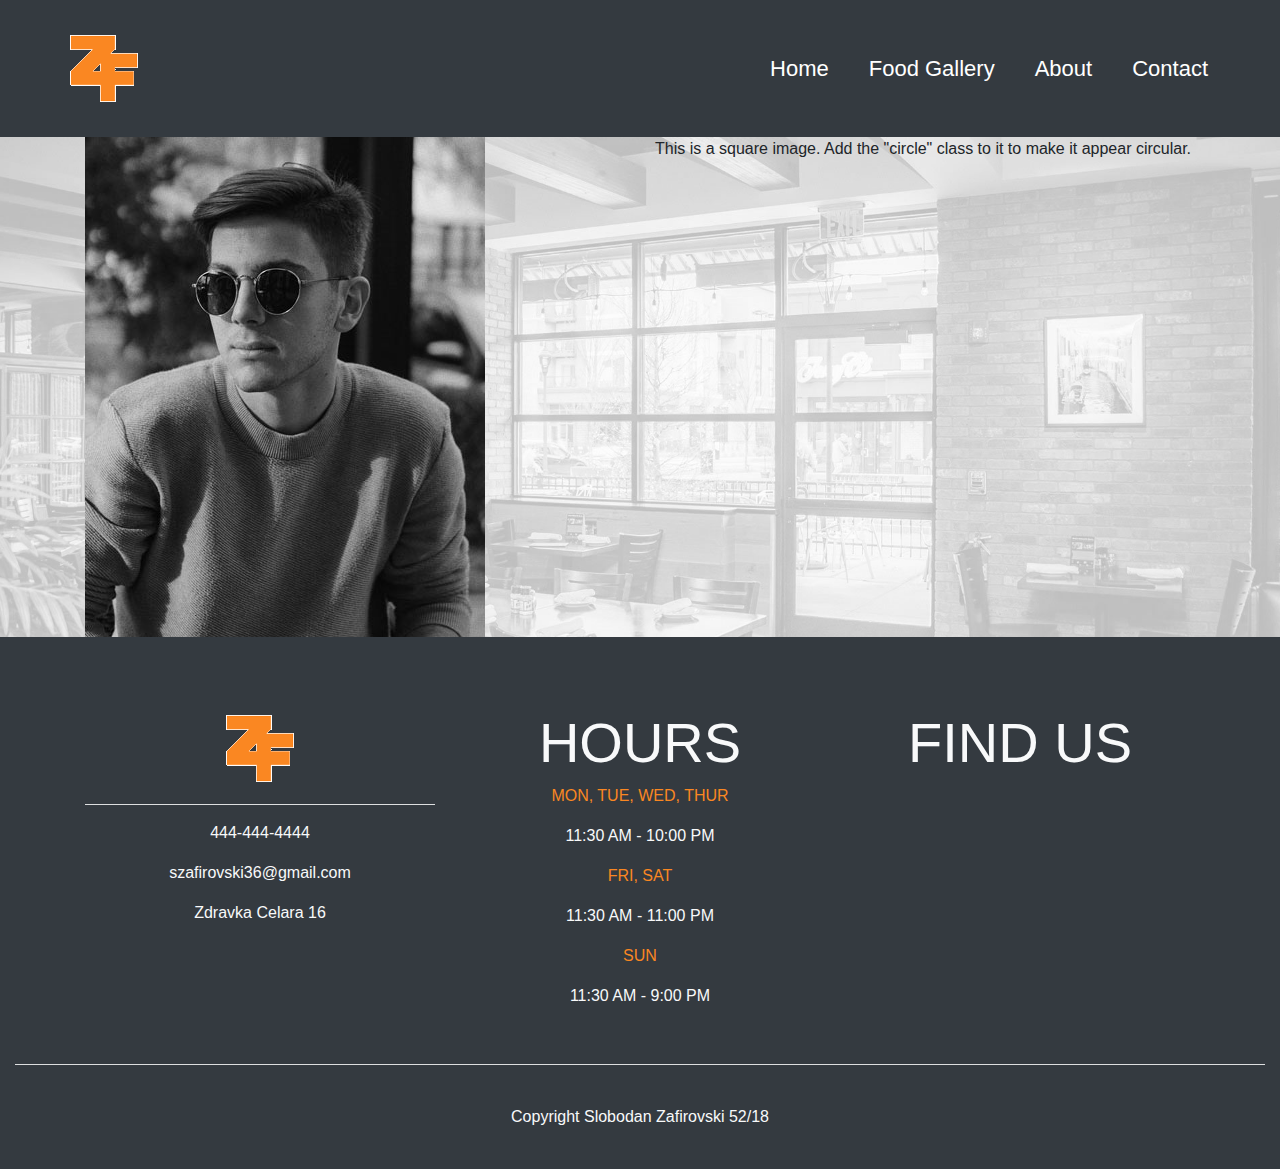
==== about.html @ b28253d8 "firstupload" ====
<!DOCTYPE html>
<html lang="en">
<head>
    <meta charset="UTF-8">
    <meta name="viewport" content="width=device-width, initial-scale=1.0">
    <meta http-equiv="X-UA-Compatible" content="ie=edge">
    <title>Zafir's Bar & Restaurant</title>
    <link rel="stylesheet" type="text/css" href="css/bootstrap.min.css"/>
    <link rel="stylesheet" type="text/css" href="css/style.css"/>
    <link rel="stylesheet" href="https://use.fontawesome.com/releases/v5.8.2/css/all.css" integrity="sha384-oS3vJWv+0UjzBfQzYUhtDYW+Pj2yciDJxpsK1OYPAYjqT085Qq/1cq5FLXAZQ7Ay" crossorigin="anonymous">
    <script type="text/javascript" src="js/materialize.min.js"></script>
    <script src="js/jquery.min.js"></script>
    <script src="js/bootstrap.min.js"></script>
</head>
<body>
  <!--Navigation-->
  <nav class="navbar navbar-expand-lg pb-4 pt-4 bg-dark bgopacity">
      <a class="navbar-brand pl-lg-5 pl-md-5" href="#">
        <img src="images/logo.png" alt="Logo" class="img-fluid">
      </a>
      <button class="navbar-toggler navbar-light bg-light" type="button" data-toggle="collapse" data-target="#navbarSupportedContent" aria-controls="navbarSupportedContent" aria-expanded="false" aria-label="Toggle navigation">
        <span class="navbar-toggler-icon"></span>
      </button>
    
      <div class="collapse navbar-collapse " id="navbarSupportedContent">
        <ul class="navbar-nav ml-auto pr-lg-5 pr-md-5">
          <li class="nav-item pl-md-4 pl-lg-4 text-center">
            <a class="nav-link" href="index.html">Home <span class="sr-only">(current)</span></a>
          </li>
          <li class="nav-item pl-md-4 pl-lg-4 text-center">
            <a class="nav-link" href="gallery.html">Food Gallery</a>
          </li>
          <li class="nav-item pl-md-4 pl-lg-4 text-center">
              <a class="nav-link" href="about.html">About</a>
            </li>         
            <li class="nav-item pl-md-4 pl-lg-4 text-center">
                <a class="nav-link" href="contact.html">Contact</a>
              </li> 
        </ul>
        
      </div>
    </nav>
    <div class="container-fluid belapozadina">
        <div class="container">
            <div class="row">
                    <div class="col s12 m8 offset-m2 l6 offset-l3">
                            <div class="card-panel grey lighten-5 z-depth-1">
                              <div class="row valign-wrapper">
                                <div class="col s2">
                                  <img src="images/mojaslika.jpg" alt="" class="square responsive-img"> <!-- notice the "circle" class -->
                                </div>
                                <div class="col s10">
                                  <span class="black-text">
                                    This is a square image. Add the "circle" class to it to make it appear circular.
                                  </span>
                                </div>
                              </div>
                            </div>
                          </div>
            </div>
        </div>
    </div>
        <!--Footer-->
      <footer>
            <div class="container-fluid bg-dark">
              <div class="container">
                <br>
                <br><br>
              <div class="row text-center">
                <div class="col-lg-4 col-sm-12 text-light text-center">
                  <img src="images/logo.png" alt="Logo">
                  <hr class="bg-light">
                  <p>444-444-4444</p>
                  <p>szafirovski36@gmail.com</p>
                  <p>Zdravka Celara 16</p>
                </div>
                <div class="col-lg-4 col-sm-12 text-light text-center">
                    <h6 class="display-4">HOURS</h6>
                    <p class="colororange">MON, TUE, WED, THUR</p>
                    <p>11:30 AM - 10:00 PM</p>
                    <p class="colororange">FRI, SAT</p>
                    <p>11:30 AM - 11:00 PM</p>
                    <p class="colororange">SUN</p>
                    <p>11:30 AM - 9:00 PM</p>
                  </div>
                  <div class="col-lg-4 col-sm-12 text-light text-center">
                      <h6 class="display-4">FIND US</h6>
                      <a href="" class="pl-2 g"><i class="fab fa-facebook-square"></i></a>
                      <a href="" class="pl-4 g"><i class="fab fa-instagram"></i></a>
                      <a href="" class="pl-4 g"><i class="fab fa-twitter"></i></a>
                    </div>
                  </div>
              </div>
              <div class="row text-center">
                <div class="col-12">
                  <br><hr class="bg-light"><br>
                  <p class="text-light">Copyright Slobodan Zafirovski 52/18</p>
                  <br>
              </div>
              </div>
            </div>
          </footer>
</body>
</html>
---- css/style.css ----
*{
    padding: 0;
    margin: 0;
}
@import url('https://fonts.googleapis.com/css?family=Kanit&display=swap');
body{
    font-family: 'Kanit', sans-serif;
}
body::-webkit-scrollbar {
    width: 1em;
}
 
body::-webkit-scrollbar-track {
    -webkit-box-shadow: inset 0 0 6px rgba(0,0,0,0.3);
}
 
body::-webkit-scrollbar-thumb {
  background-color: rgb(250, 135, 34);
  outline: 1px solid slategrey;
  border-radius: 10px;
}
.carousel-inner img{
    width: 100%;
    height: 1000px;
}

.carousel-caption{
    position: absolute;
    top: 55%;
    transform: translateY(-50%);
}
i{
    color: rgb(250, 135, 34);
}
.jumbotron{
    margin-bottom: 0;
}

.slika{
    padding: 0 !important;
}
.slika img{
    width: 100%;
    height: auto;
}

.fontsizei{
    font-size: 4vw;
}
.lead{
    font-size: 1.15rem;
}

.brickwallphoto{
    background-image: url(../images/brickwalledit.jpg);
    background-position: center;
}

.txtshadow{
    text-shadow: 0px 6px 4px #000000;
}

.marginb{
    margin-bottom: 10px;
}

.belapozadina{
    background-image: url(../images/belapozadinaedit.jpg);
    background-position: center;
    background-repeat: no-repeat;
    background-size: cover;
    background-attachment: fixed;
}
.card{
    width: 18rem;
}
.btn-info{
    background-color: rgb(250, 135, 34);
    border-color: rgb(250, 135, 34);
}
.btn-info:hover{
    background-color: white;
    color: rgb(250, 135, 34);
    border-color: rgb(250, 135, 34);
}
.bgcolororange{
    background-color: rgb(250, 135, 34);
}
.colororange{
    color: rgb(250, 135, 34);
}
#map{
    width: 100%;
    min-height: 400px;
}
#map1{
    width: 100%;
    min-height: 400px;
}

input[type="email"],
select.form-control {
  background: transparent;
  border: none;
  border-bottom: 2px solid #000000;
  -webkit-box-shadow: none;
  box-shadow: none;
  border-radius: 0;
  width: 70%;
}

input[type="email"]:focus,
select.form-control:focus {
  -webkit-box-shadow: none;
  box-shadow: none;
  background: transparent;
  border-color: rgb(250, 135, 34);
}
.btn-danger:hover{
    color: #fff;
    background-color: #dc3545;
    border-color: #dc3545;
}.bgopacity{
    background-color: rgb(0, 0, 0, 0.7);
}
.bgopacity li a{
    color:#fff;
    font-size:22px;
}
.bgopacity li a:hover{
    color: rgb(250, 135, 34);
}
.nopadding {
    padding: 0 !important;
    margin: 0 !important;
 }

 .linearbgcolor{
    background-image:linear-gradient(#ff9d2f, #ff6126);
 }

 .justborderorange{
     border: 3px solid linear-gradient(#ff9d2f, #ff6126);
 }


.g{
    font-size:35px;
}

.btn:focus, .btn:active, button:focus, button:active {
    outline: none !important;
    box-shadow: none !important;
  }
  
  #image-gallery .modal-footer{
    display: block;
  }
  
  .thumb{
    margin-top: 15px;
    margin-bottom: 15px;
  }

  .borderorange{
      border: 1px solid rgb(250, 135, 34);
      background-color: rgb(250, 135, 34);
  }
 

 
 /* Extra large devices (large desktops, 1200px and up)*/
 @media (min-width: 1200px) {
    .display-lg-1{
        font-size: 5vw;
    }
 }

/* Large devices (desktops, 992px and up)*/
  @media (min-width: 992px) and (max-width: 1199.98px) {}
/* Medium devices (tablets, 768px and up)*/
  @media (min-width: 768px) and (max-width: 991.98px) {
      .fontsizei{
          font-size: 15vw;
      }
      .carousel-inner img{
        height: 600px;
      }
  }

/* Small devices (landscape phones, 576px and up)*/
  @media (min-width: 576px) and (max-width: 767.98px) {
    .fontsizei{
        font-size: 15vw;
    }
    .carousel-inner img{
        height: 600px;
      }
}

@media (min-width: 375px) and (max-width: 576px) {
    .fontsizei{
        font-size: 15vw;
    }
    .carousel-inner img{
        height: 650px;
      }
}
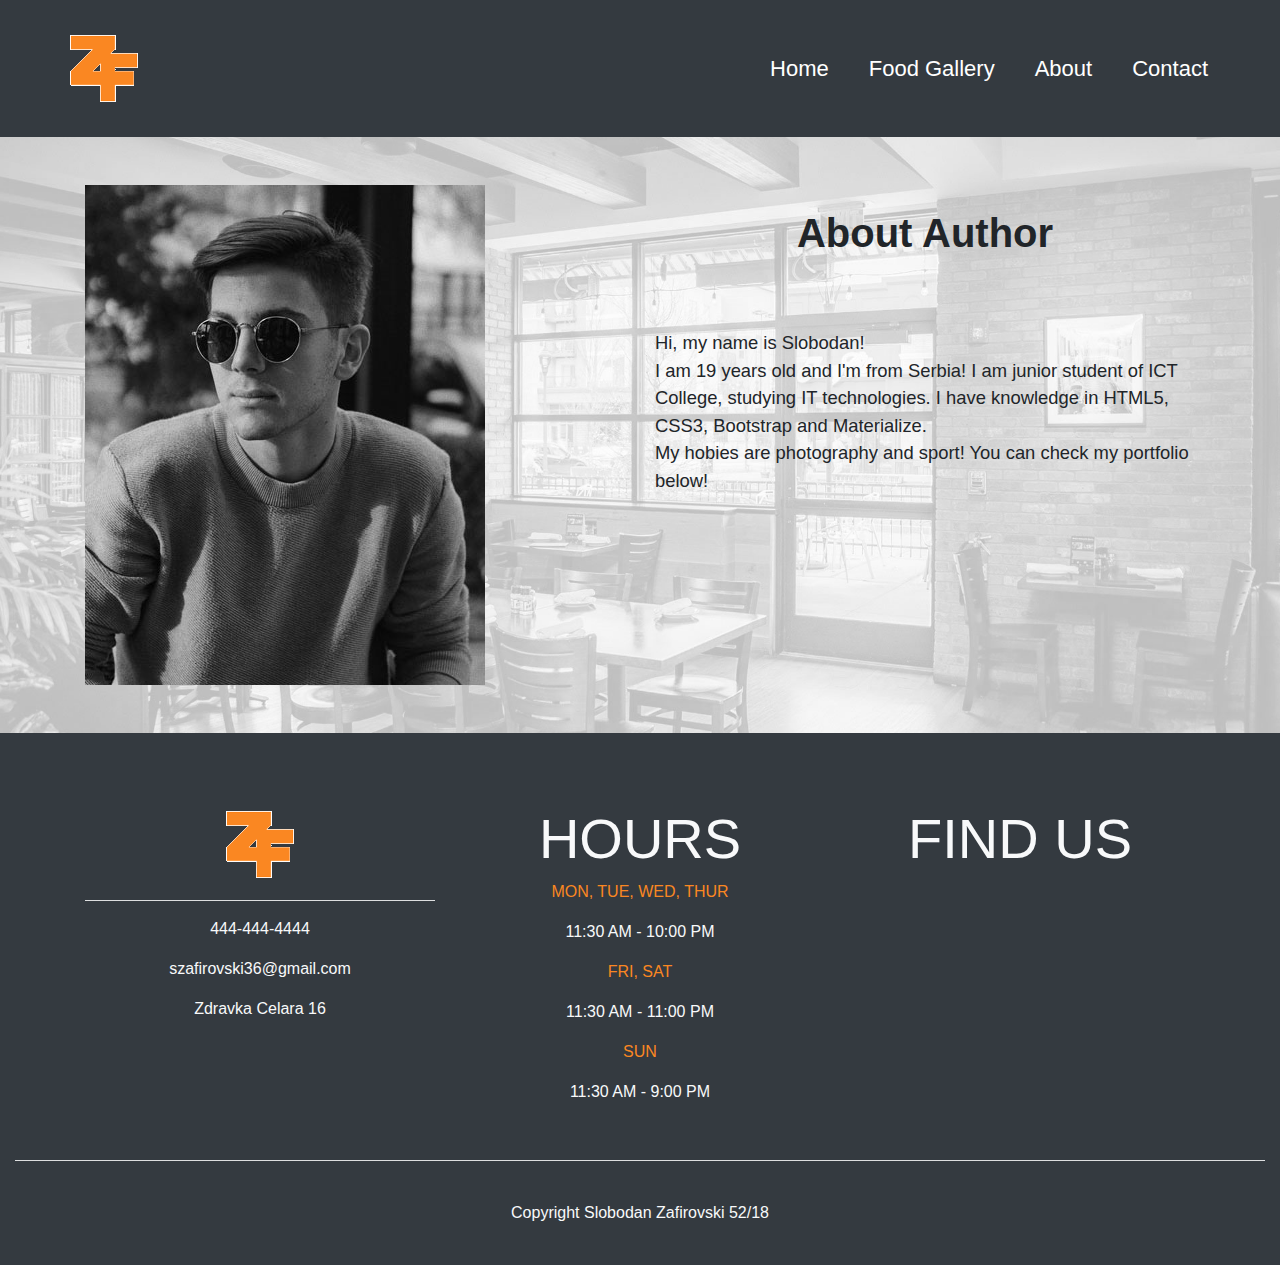
==== commit 835fff8c: "SecondUpdate" ====
--- a/about.html
+++ b/about.html
@@ -4,6 +4,9 @@
     <meta charset="UTF-8">
     <meta name="viewport" content="width=device-width, initial-scale=1.0">
     <meta http-equiv="X-UA-Compatible" content="ie=edge">
+    <meta name="description" content="Author is Slobodan Zafirovski, young and talented web designer from Serbia! Studying at ICT College!" />
+	<meta name="keywords" content="About, Slobodan, Author, ICT, College" />
+	<meta name="author" content="Slobodan Zafirovski"/>
     <title>Zafir's Bar & Restaurant</title>
     <link rel="stylesheet" type="text/css" href="css/bootstrap.min.css"/>
     <link rel="stylesheet" type="text/css" href="css/style.css"/>
@@ -40,23 +43,23 @@
         
       </div>
     </nav>
-    <div class="container-fluid belapozadina">
+    <div class="container-fluid belapozadina p-5">
         <div class="container">
             <div class="row">
-                    <div class="col s12 m8 offset-m2 l6 offset-l3">
-                            <div class="card-panel grey lighten-5 z-depth-1">
-                              <div class="row valign-wrapper">
-                                <div class="col s2">
-                                  <img src="images/mojaslika.jpg" alt="" class="square responsive-img"> <!-- notice the "circle" class -->
-                                </div>
-                                <div class="col s10">
-                                  <span class="black-text">
-                                    This is a square image. Add the "circle" class to it to make it appear circular.
-                                  </span>
-                                </div>
-                              </div>
-                            </div>
-                          </div>
+                <div class="col-lg-6 col-sm-12 text-center text-lg-left">
+                    <img src="images/mojaslika.jpg" alt="mojaprof" class="img-fluid">
+                </div>
+                <div class="col-lg-6 col-sm-12">
+                    <h1 class="text-center my-5 my-lg-4"><b>About Author</b></h1>
+                    <br><br>
+                    <p class="lead text-center text-lg-left">Hi, my name is Slobodan!<br>I am 19 years old and I'm from Serbia! I am junior student of ICT College, studying IT technologies. I have knowledge in HTML5, CSS3, Bootstrap and Materialize.<br>My hobies are photography and sport! You can check my portfolio below!</p>
+                    <br><br>
+                    <div class="row d-flex justify-content-between">
+                        <a href="https://www.facebook.com/slobodan.zafirovski.7" class="pl-2 display-3"><i class="fab fa-facebook-square"></i></a>
+                        <a href="https://www.instagram.com/s_zafirovski/" class="pl-4 display-3"><i class="fab fa-instagram"></i></a>
+                        <a href="https://www.linkedin.com/in/slobodan-zafirovski-3a402818a/" class="pl-4 display-3"><i class="fab fa-linkedin"></i></a>
+                    </div>
+                </div>
             </div>
         </div>
     </div>
@@ -85,9 +88,9 @@
                   </div>
                   <div class="col-lg-4 col-sm-12 text-light text-center">
                       <h6 class="display-4">FIND US</h6>
-                      <a href="" class="pl-2 g"><i class="fab fa-facebook-square"></i></a>
-                      <a href="" class="pl-4 g"><i class="fab fa-instagram"></i></a>
-                      <a href="" class="pl-4 g"><i class="fab fa-twitter"></i></a>
+                        <a href="https://www.facebook.com/" class="pl-2 g"><i class="fab fa-facebook-square"></i></a>
+                        <a href="https://www.instagram.com/" class="pl-4 g"><i class="fab fa-instagram"></i></a>
+                        <a href="https://twitter.com/home?lang=en" class="pl-4 g"><i class="fab fa-twitter"></i></a>
                     </div>
                   </div>
               </div>
--- a/css/style.css
+++ b/css/style.css
@@ -163,8 +163,59 @@
   }
 
   .borderorange{
-      border: 1px solid rgb(250, 135, 34);
+      border: 2px solid rgb(250, 135, 34);
+      background-image:linear-gradient(#ff9d2f, #ff6126);
+      border-radius: 0;
+  }
+  .bgcolororange{
       background-color: rgb(250, 135, 34);
+      border: none;
+  }
+  .justorange{
+      color: rgb(250, 135, 34)
+  }
+  .form-control:focus{
+    color: #495057;
+    background-color: #fff;
+    border-color: #80bdff;
+    outline: 0;
+    box-shadow: 0 0 0 0.2rem rgb(250, 135, 34);
+  }
+  .bgcolororange:hover{
+    background-color: #fff;
+    color: rgb(250, 135, 34);
+    border: 1px solid rgb(250, 135, 34);
+}
+
+  .fontcontact{
+      font-size: 2vw;
+  }
+  .whitebg{
+      background-color: #fff;
+  }
+  .input-field input[type=text]:focus + label {
+    color:rgb(250, 135, 34);
+}
+  .input-field input[type=text], .input-field input[type=email] {
+    border-bottom: 1px solid rgb(250, 135, 34);
+  }
+  textarea.materialize-textarea{
+    border-bottom: 1px solid rgb(250, 135, 34);
+  }
+  .input-field input[type=text]:focus {
+    color: rgb(250, 135, 34);
+    border-bottom:1px solid #ff9d2f;
+  }
+  .input-field input[type=email]:focus {
+    color: rgb(250, 135, 34);
+    border-bottom:1px solid #ff9d2f;
+  }
+  input[type=text]{
+      color: rgb(250, 135, 34);
+  }
+
+  .btn .waves-effect{
+      color: rgb(250, 135, 34);
   }
  
 
